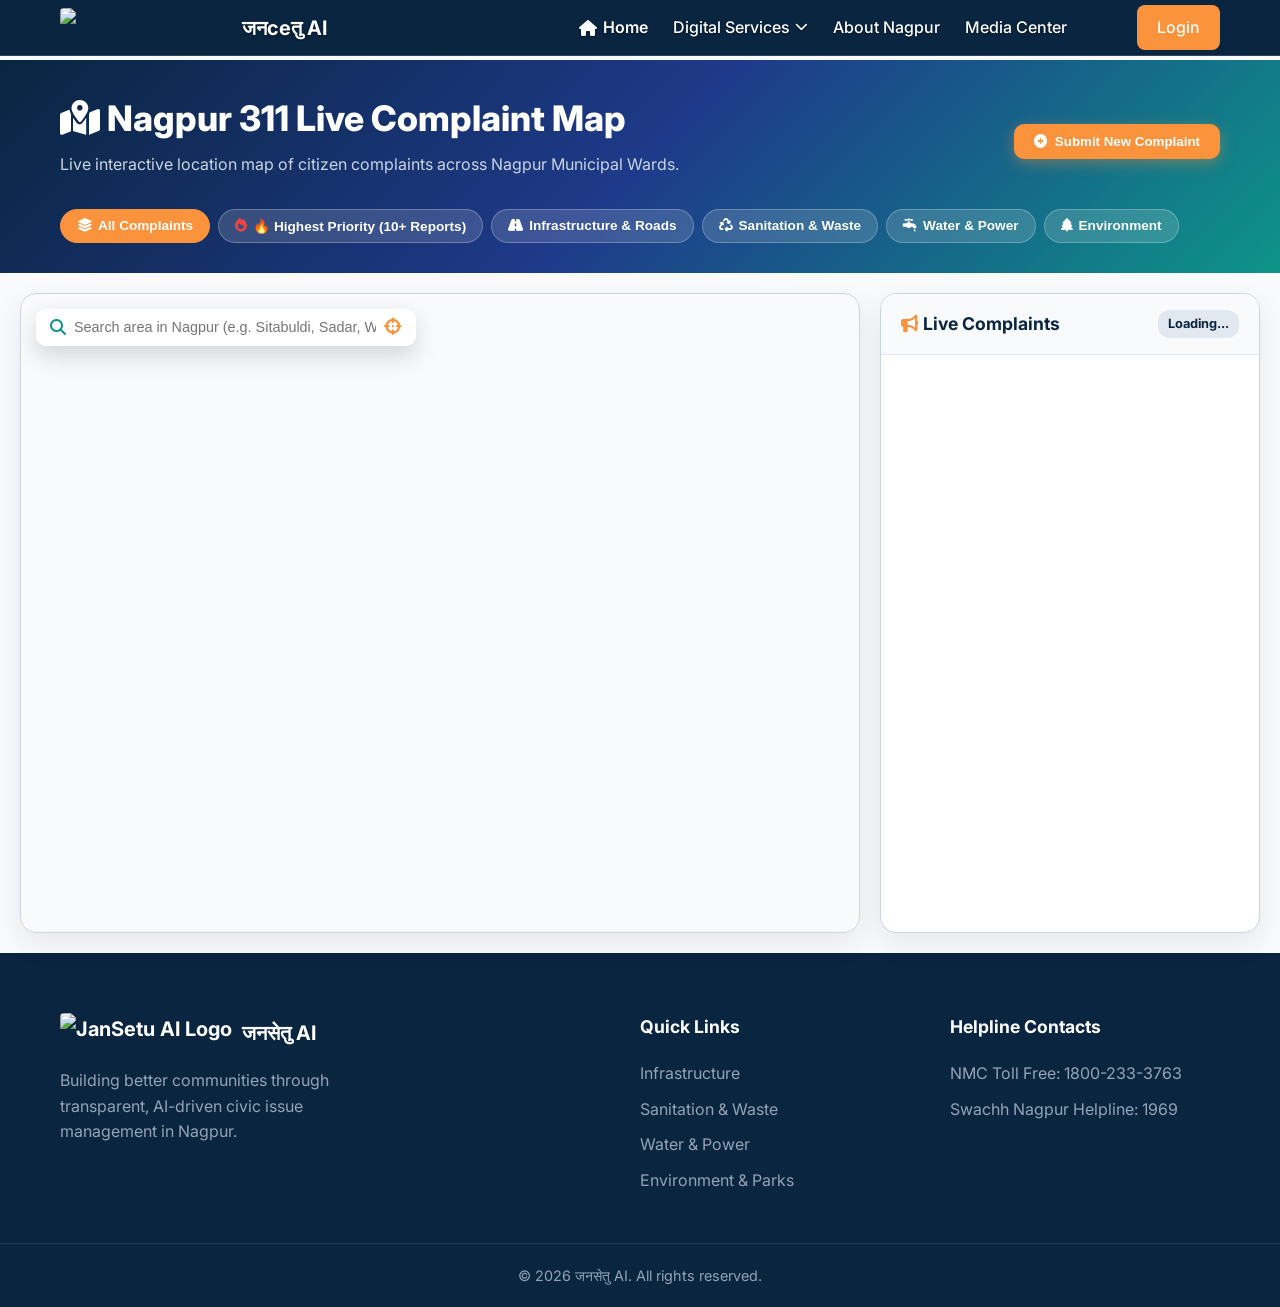
==== explore.html @ 146572d0 "feat: add live simulated SMS and WhatsApp citizen push notification alerts" ====
<!DOCTYPE html>
<html lang="en">
<head>
    <meta charset="UTF-8">
    <meta name="viewport" content="width=device-width, initial-scale=1.0">
    <title>Explore Nagpur Map & 311 Live Complaints - जनसेतु AI</title>
    
    <!-- Modern Fonts -->
    <link rel="preconnect" href="https://fonts.googleapis.com">
    <link rel="preconnect" href="https://fonts.gstatic.com" crossorigin>
    <link href="https://fonts.googleapis.com/css2?family=Inter:wght@300;400;500;600;700;800&display=swap" rel="stylesheet">
    
    <!-- Font Awesome Icons -->
    <link rel="stylesheet" href="https://cdnjs.cloudflare.com/ajax/libs/font-awesome/6.4.0/css/all.min.css">

    <!-- Leaflet Map CSS & JS -->
    <link rel="stylesheet" href="https://unpkg.com/leaflet@1.9.4/dist/leaflet.css" />
    <script src="https://unpkg.com/leaflet@1.9.4/dist/leaflet.js"></script>

    <!-- Favicon -->
    <link rel="icon" type="image/jpeg" href="assets/logohack.jpeg">
    <link rel="shortcut icon" type="image/jpeg" href="assets/logohack.jpeg">

    <!-- Custom CSS -->
    <link rel="stylesheet" href="css/style.css">
    <link rel="stylesheet" href="css/explore.css">

    <!-- Voice AI Speech Engine -->
    <script src="js/voice-ai.js"></script>

    <style>
        /* Toronto 311 Replica Layout Enhancements */
        .explore-hero-bar {
            background: linear-gradient(135deg, #0a2540 0%, #1e3a8a 50%, #0d9488 100%);
            color: white;
            padding: 30px 20px;
            margin-top: 60px;
        }

        .explore-hero-bar h1 {
            font-size: 2.2rem;
            font-weight: 800;
            margin-bottom: 6px;
        }

        .explore-hero-bar p {
            color: #cbd5e1;
            font-size: 1rem;
            margin: 0 0 16px 0;
        }

        .filter-toolbar {
            display: flex;
            align-items: center;
            justify-content: space-between;
            gap: 15px;
            flex-wrap: wrap;
        }

        .filter-pills-group {
            display: flex;
            gap: 8px;
            flex-wrap: wrap;
        }

        .filter-btn-pill {
            background: rgba(255, 255, 255, 0.15);
            backdrop-filter: blur(10px);
            color: white;
            padding: 8px 16px;
            border-radius: 20px;
            border: 1px solid rgba(255, 255, 255, 0.25);
            font-size: 0.85rem;
            font-weight: 600;
            cursor: pointer;
            transition: all 0.2s;
            display: flex;
            align-items: center;
            gap: 6px;
        }

        .filter-btn-pill:hover, .filter-btn-pill.active {
            background: var(--saffron);
            border-color: var(--saffron);
            color: white;
        }

        .btn-new-complaint {
            background: var(--saffron);
            color: white;
            padding: 10px 20px;
            border-radius: 10px;
            font-weight: 700;
            border: none;
            cursor: pointer;
            display: flex;
            align-items: center;
            gap: 8px;
            box-shadow: 0 4px 15px rgba(251, 146, 60, 0.4);
            transition: all 0.2s;
        }

        .btn-new-complaint:hover {
            background: #ea580c;
            transform: translateY(-2px);
        }

        /* 311 Split Screen View */
        .replica-split-container {
            display: grid;
            grid-template-columns: 1fr 380px;
            gap: 20px;
            height: calc(100vh - 220px);
            min-height: 650px;
            padding: 20px;
            max-width: 1600px;
            margin: 0 auto;
        }

        @media (max-width: 992px) {
            .replica-split-container {
                grid-template-columns: 1fr;
                height: auto;
            }
        }

        .map-wrapper-box {
            position: relative;
            border-radius: 16px;
            overflow: hidden;
            border: 1px solid #cbd5e1;
            box-shadow: 0 10px 30px rgba(0,0,0,0.08);
        }

        #map {
            width: 100%;
            height: 100%;
            min-height: 550px;
        }

        .map-search-bar {
            position: absolute;
            top: 15px;
            left: 15px;
            z-index: 1000;
            background: white;
            border-radius: 10px;
            padding: 8px 14px;
            box-shadow: 0 10px 25px rgba(0,0,0,0.15);
            display: flex;
            gap: 8px;
            align-items: center;
            max-width: 380px;
            width: calc(100% - 30px);
        }

        .map-search-bar input {
            border: none;
            outline: none;
            width: 100%;
            font-size: 0.9rem;
        }

        .complaints-sidebar {
            background: white;
            border-radius: 16px;
            border: 1px solid #cbd5e1;
            box-shadow: 0 10px 30px rgba(0,0,0,0.08);
            display: flex;
            flex-direction: column;
            overflow: hidden;
        }

        .sidebar-top {
            padding: 16px 20px;
            background: #f8fafc;
            border-bottom: 1px solid #e2e8f0;
            display: flex;
            justify-content: space-between;
            align-items: center;
        }

        .sidebar-top h3 {
            font-size: 1.1rem;
            color: var(--navy);
            margin: 0;
            font-weight: 700;
        }

        .sidebar-feed-scroll {
            flex: 1;
            overflow-y: auto;
            padding: 15px;
            display: flex;
            flex-direction: column;
            gap: 12px;
        }

        .sidebar-card {
            background: white;
            border: 1px solid #e2e8f0;
            border-radius: 12px;
            padding: 14px;
            cursor: pointer;
            transition: all 0.2s;
        }

        .sidebar-card:hover, .sidebar-card.active {
            border-color: var(--teal);
            box-shadow: 0 6px 20px rgba(13, 148, 136, 0.12);
            background: #f0fdfa;
        }

        .sidebar-card-urgent {
            border: 2px solid #ef4444 !important;
            background: #fff5f5 !important;
        }

        /* Marker Pin Animations */
        .custom-marker {
            display: flex;
            justify-content: center;
            align-items: center;
        }

        .marker-pin {
            width: 32px;
            height: 32px;
            border-radius: 50% 50% 50% 0;
            background: #2563eb;
            position: absolute;
            transform: rotate(-45deg);
            left: 50%;
            top: 50%;
            margin: -16px 0 0 -16px;
            display: flex;
            align-items: center;
            justify-content: center;
            box-shadow: 0 4px 10px rgba(0,0,0,0.3);
        }

        .marker-pin::after {
            content: '';
            width: 14px;
            height: 14px;
            margin: 9px 0 0 9px;
            background: #fff;
            position: absolute;
            border-radius: 50%;
        }

        .marker-high { background: #ef4444; animation: markerPulse 1.5s infinite; }
        .marker-medium { background: #f97316; }
        .marker-low { background: #10b981; }

        @keyframes markerPulse {
            0% { transform: rotate(-45deg) scale(1); }
            50% { transform: rotate(-45deg) scale(1.15); }
            100% { transform: rotate(-45deg) scale(1); }
        }

        /* Leaflet Popup Styling */
        .leaflet-popup-content-wrapper {
            border-radius: 14px;
            padding: 12px;
            box-shadow: 0 15px 35px rgba(0,0,0,0.2);
        }

        .leaflet-popup-content {
            margin: 0;
            font-family: 'Inter', sans-serif;
        }

        .popup-card-header {
            font-size: 1rem;
            font-weight: 700;
            color: var(--navy);
            margin-bottom: 4px;
        }

        .popup-location-tag {
            color: var(--teal);
            font-size: 0.85rem;
            font-weight: 600;
            margin-bottom: 8px;
        }
    </style>
</head>
<body class="portal-layout" style="background: #f8fafc;">

    <!-- Navbar -->
    <nav class="navbar portal-nav" style="background: var(--navy);">
        <div class="container nav-container">
            <a href="index.html" class="logo">
                <img src="assets/logohack.jpeg" alt="JanSetu AI Logo" class="logo-img">
                <span class="logo-text" style="color: white;">जनсеतु AI</span>
            </a>
            <div class="nav-links">
                <a href="index.html" style="color: white; font-weight: 600; display: inline-flex; align-items: center; gap: 6px;"><i class="fas fa-home"></i> Home</a>
                <div class="nav-dropdown">
                    <a href="services.html" class="dropdown-toggle" style="color: white;">Digital Services <i class="fas fa-chevron-down" style="font-size: 0.8em; margin-left: 5px;"></i></a>
                    <div class="dropdown-menu">
                        <a href="services.html#infrastructure">Infrastructure & Roads</a>
                        <a href="services.html#sanitation">Sanitation & Waste</a>
                        <a href="services.html#water">Water & Electricity</a>
                        <a href="services.html#environment">Environment & Parks</a>
                    </div>
                </div>
                <a href="about.html" style="color: white;">About Nagpur</a>
                <a href="index.html#media-center" style="color: white;">Media Center</a>
                <div id="google_translate_element" style="margin: 0 10px;"></div>
                <a href="login.html" class="btn btn-primary">Login</a>
            </div>
            <button class="mobile-menu-btn"><i class="fas fa-bars"></i></button>
        </div>
    </nav>

    <!-- Toronto 311 Hero Bar -->
    <div class="explore-hero-bar">
        <div class="container">
            <div class="filter-toolbar">
                <div>
                    <h1><i class="fas fa-map-location-dot"></i> Nagpur 311 Live Complaint Map</h1>
                    <p>Live interactive location map of citizen complaints across Nagpur Municipal Wards.</p>
                </div>
                <button class="btn-new-complaint" onclick="openNewComplaintModal()">
                    <i class="fas fa-plus-circle"></i> Submit New Complaint
                </button>
            </div>

            <div class="filter-pills-group" style="margin-top: 15px;">
                <button class="filter-btn-pill active" onclick="filterMapCategory('all', this)"><i class="fas fa-layer-group"></i> All Complaints</button>
                <button class="filter-btn-pill" onclick="filterMapCategory('urgent', this)"><i class="fas fa-fire" style="color: #ef4444;"></i> 🔥 Highest Priority (10+ Reports)</button>
                <button class="filter-btn-pill" onclick="filterMapCategory('Infrastructure', this)"><i class="fas fa-road"></i> Infrastructure & Roads</button>
                <button class="filter-btn-pill" onclick="filterMapCategory('Sanitation', this)"><i class="fas fa-recycle"></i> Sanitation & Waste</button>
                <button class="filter-btn-pill" onclick="filterMapCategory('Water', this)"><i class="fas fa-faucet-drip"></i> Water & Power</button>
                <button class="filter-btn-pill" onclick="filterMapCategory('Environment', this)"><i class="fas fa-tree"></i> Environment</button>
            </div>
        </div>
    </div>

    <!-- Toronto 311 Replica Split View Container -->
    <div class="replica-split-container">
        
        <!-- Left: Interactive Nagpur Map -->
        <div class="map-wrapper-box">
            <div class="map-search-bar">
                <i class="fas fa-search" style="color: var(--teal);"></i>
                <input type="text" id="map-search-input" placeholder="Search area in Nagpur (e.g. Sitabuldi, Sadar, Ward 12)..." oninput="handleMapSearch(this.value)">
                <button type="button" id="btn-geolocation" title="Use Live Location" style="border: none; background: none; color: var(--saffron); cursor: pointer; font-size: 1.1rem;">
                    <i class="fas fa-crosshairs"></i>
                </button>
            </div>

            <div id="map"></div>
        </div>

        <!-- Right: Live Community Feed Sidebar -->
        <div class="complaints-sidebar">
            <div class="sidebar-top">
                <h3><i class="fas fa-bullhorn" style="color: var(--saffron);"></i> Live Complaints</h3>
                <span id="request-count" style="font-size: 0.8rem; background: #e2e8f0; padding: 4px 10px; border-radius: 12px; font-weight: 700; color: var(--navy);">Loading...</span>
            </div>

            <div id="request-list" class="sidebar-feed-scroll">
                <!-- Live cards dynamically rendered via js/map.js -->
            </div>
        </div>

    </div>

    <!-- Hidden elements for wizard compatibility in js/map.js -->
    <div style="display: none;">
        <input type="text" id="address-input">
        <button id="btn-find"></button>
        <input type="text" id="category-search">
        <textarea id="issue-description"></textarea>
        <input type="text" id="custom-address">
        <button id="btn-confirm-location"></button>
        <button id="btn-submit-report"></button>
        <button id="btn-step3-next"></button>
        <button id="btn-skip-photo"></button>
        <input type="file" id="photo-input">
    </div>


    <!-- Complaint Submission Modal (Click anywhere on map or button) -->
    <div id="explore-modal" class="service-modal" style="display: none;">
        <div class="service-modal-content">
            <button class="modal-close-btn" onclick="closeExploreModal()"><i class="fas fa-times"></i></button>
            
            <h3 style="color: var(--navy); font-size: 1.4rem; margin-bottom: 6px;">Report Civic Issue at Selected Location</h3>
            <p style="color: var(--text-muted); font-size: 0.9rem; margin-bottom: 20px;">Nagpur Municipal Corporation Interactive 311 Portal</p>

            <form id="explore-complaint-form">
                <div style="margin-bottom: 16px;">
                    <label style="display: block; font-weight: 600; font-size: 0.9rem; color: var(--navy); margin-bottom: 6px;">Selected Area / Location *</label>
                    <input type="text" id="exp-address" placeholder="Location in Nagpur" required style="width: 100%; padding: 12px; border: 1px solid #cbd5e1; border-radius: 8px; font-size: 0.95rem;">
                </div>

                <div style="margin-bottom: 16px;">
                    <label style="display: block; font-weight: 600; font-size: 0.9rem; color: var(--navy); margin-bottom: 6px;">Category / Issue Type *</label>
                    <select id="exp-category" required style="width: 100%; padding: 12px; border: 1px solid #cbd5e1; border-radius: 8px; font-size: 0.95rem; background: white;">
                        <option value="Infrastructure & Roads">Infrastructure & Roads (Pothole, Broken Tiles)</option>
                        <option value="Sanitation & Waste">Sanitation & Waste (Garbage Dump, Drain Overflow)</option>
                        <option value="Water & Electricity">Water & Electricity (Pipeline Leak, Dark Streetlight)</option>
                        <option value="Environment & Parks">Environment & Parks (Tree Trimming, AQI Concern)</option>
                    </select>
                </div>

                <div style="margin-bottom: 16px; position: relative;">
                    <div style="display: flex; justify-content: space-between; align-items: center; margin-bottom: 6px;">
                        <label style="margin: 0; font-weight: 600; font-size: 0.9rem; color: var(--navy);">Problem Situation / Details *</label>
                        <button type="button" id="btn-exp-voice-mic" style="background: #2563eb; color: white; border: none; padding: 5px 12px; border-radius: 18px; font-size: 0.8rem; font-weight: 700; cursor: pointer; display: inline-flex; align-items: center; gap: 6px; box-shadow: 0 2px 6px rgba(37,99,235,0.2);">
                            <i class="fas fa-microphone"></i> <span>Speak (Marathi/Hindi/English)</span>
                        </button>
                    </div>
                    <textarea id="exp-details" rows="3" placeholder="Describe the problem or speak in Marathi, Hindi, or English..." required style="width: 100%; padding: 12px; border: 1px solid #cbd5e1; border-radius: 8px; font-size: 0.95rem; font-family: inherit;"></textarea>

                    <div id="exp-voice-ai-badge" style="display: none; margin-top: 8px; padding: 8px 12px; background: #eff6ff; border: 1px solid #bfdbfe; border-radius: 8px; font-size: 0.82rem; color: #1e40af;">
                        <p style="margin: 0; font-weight: 600;"><i class="fas fa-robot" style="color: #2563eb;"></i> JanSetu Voice AI translated to English:</p>
                        <p id="exp-voice-ai-translation" style="margin: 2px 0 0 0; font-style: italic; color: #1e3a8a;"></p>
                    </div>
                </div>

                <div style="margin-bottom: 20px;">
                    <label style="display: block; font-weight: 600; font-size: 0.9rem; color: var(--navy); margin-bottom: 6px;">Upload Photo Evidence</label>
                    <div class="photo-upload-wrapper">
                        <div class="upload-mobile-group">
                            <label class="btn-upload-choice btn-upload-camera">
                                <i class="fas fa-camera"></i> Take Photo (Camera)
                                <input type="file" accept="image/*" capture="environment" style="display: none;">
                            </label>
                            <label class="btn-upload-choice btn-upload-gallery">
                                <i class="fas fa-images"></i> Choose from Gallery
                                <input type="file" accept="image/*" style="display: none;">
                            </label>
                        </div>
                        <div class="upload-desktop-group">
                            <label class="desktop-upload-dropzone">
                                <i class="fas fa-cloud-upload-alt"></i>
                                <p>Click to upload photo file from computer</p>
                                <input type="file" accept="image/*" style="display: none;">
                            </label>
                        </div>
                    </div>
                </div>

                <button type="submit" class="btn btn-primary btn-block" style="padding: 14px; font-size: 1rem; font-weight: 700;">
                    Submit Complaint & Place Pin on Map
                </button>
            </form>
        </div>
    </div>


    <!-- Footer -->
    <footer class="footer">
        <div class="container footer-content">
            <div class="footer-brand">
                <div class="logo">
                    <img src="assets/logohack.jpeg" alt="JanSetu AI Logo" class="logo-img">
                    <span style="color: white;">जनसेतु AI</span>
                </div>
                <p>Building better communities through transparent, AI-driven civic issue management in Nagpur.</p>
            </div>
            <div class="footer-links">
                <h4>Quick Links</h4>
                <a href="services.html#infrastructure">Infrastructure</a>
                <a href="services.html#sanitation">Sanitation & Waste</a>
                <a href="services.html#water">Water & Power</a>
                <a href="services.html#environment">Environment & Parks</a>
            </div>
            <div class="footer-links">
                <h4>Helpline Contacts</h4>
                <a href="#">NMC Toll Free: 1800-233-3763</a>
                <a href="#">Swachh Nagpur Helpline: 1969</a>
            </div>
        </div>
        <div class="footer-bottom">
            <p>&copy; 2026 जनसेतु AI. All rights reserved.</p>
        </div>
    </footer>

    <!-- Custom Map JS -->
    <script src="js/notification-simulator.js"></script>
    <script src="js/script.js"></script>
    <script src="js/map.js"></script>
    <script>
        document.addEventListener('DOMContentLoaded', () => {
            if (window.JanSetuVoiceAI) {
                window.JanSetuVoiceAI.init('btn-exp-voice-mic', 'exp-details', 'exp-voice-ai-badge', 'exp-voice-ai-translation');
            }
        });

        function openNewComplaintModal() {
            document.getElementById('exp-address').value = 'Nagpur City Area';
            document.getElementById('explore-modal').style.display = 'flex';
        }

        function closeExploreModal() {
            document.getElementById('explore-modal').style.display = 'none';
        }

        document.getElementById('explore-complaint-form').addEventListener('submit', async function(e) {
            e.preventDefault();
            const address = document.getElementById('exp-address').value;
            const category = document.getElementById('exp-category').value;
            const details = document.getElementById('exp-details').value;

            const newReport = {
                id: 'NMC-' + Math.floor(100000 + Math.random() * 900000),
                address: address + ' (' + category + ')',
                description: details,
                photo: 'assets/nagpur.jpeg',
                phone: localStorage.getItem('userPhone') || '9876543210',
                timestamp: new Date().toISOString()
            };

            let isDup = false;
            let serverMsg = "";

            try {
                const res = await fetch('/api/reports', {
                    method: 'POST',
                    headers: { 'Content-Type': 'application/json' },
                    body: JSON.stringify(newReport)
                });
                if (res.ok) {
                    const data = await res.json();
                    isDup = data.isDuplicate;
                    serverMsg = data.message;
                }
            } catch (err) {
                console.warn("Backend API offline", err);
            }

            if (isDup) {
                alert('⚠️ ' + (serverMsg || 'Already uploaded! Added your support to existing complaint.'));
            } else {
                alert('✅ Complaint submitted successfully!\nPin placed on Nagpur Map.');
                if (window.JanSetuSMS && window.JanSetuSMS.triggerNewComplaint) {
                    window.JanSetuSMS.triggerNewComplaint(newReport.phone, newReport.id, category);
                }
            }

            closeExploreModal();
            document.getElementById('explore-complaint-form').reset();
            if (window.refreshNagpurMap) {
                window.refreshNagpurMap();
            }
        });
    </script>
</body>
</html>
---- css/style.css ----
:root {
    /* Brand Colors */
    --navy: #0a2540;
    --saffron: #fb923c; /* Mid-range pleasing orange */
    --teal: #0d9488;
    --white: #ffffff;

    /* Functional Mapping */
    --primary: var(--saffron);
    --primary-hover: #f97316;
    --secondary: var(--navy);
    --bg-color: var(--white);
    --card-bg: rgba(255, 255, 255, 0.9);
    --text-main: var(--navy);
    --text-muted: #475569;
    --border-color: #e2e8f0;
    
    --success: var(--teal);
    --warning: var(--saffron);
    --danger: #ef4444;
    --info: #3b82f6;
    
    --font-family: 'Inter', sans-serif;
}

* {
    margin: 0;
    padding: 0;
    box-sizing: border-box;
}

body {
    font-family: var(--font-family);
    background-color: var(--bg-color);
    color: var(--text-main);
    line-height: 1.6;
    overflow-x: hidden;
}

a {
    text-decoration: none;
    color: inherit;
}

.container {
    width: 100%;
    max-width: 1200px;
    margin: 0 auto;
    padding: 0 20px;
}

/* Navbar */
.navbar {
    position: fixed;
    top: 0;
    width: 100%;
    background: rgba(255, 255, 255, 0.85);
    backdrop-filter: blur(10px);
    z-index: 1000;
    border-bottom: 1px solid var(--border-color);
}

.nav-container {
    display: flex;
    justify-content: space-between;
    align-items: center;
    height: 55px;
}

.logo {
    display: flex;
    align-items: center;
    gap: 10px;
    font-weight: 700;
    font-size: 1.25rem;
}

.logo-img {
    height: 40px;
    width: auto;
    object-fit: contain;
    border-radius: 4px;
}

.nav-links {
    display: flex;
    align-items: center;
    gap: 25px;
    font-weight: 500;
}

.nav-links a:not(.btn) {
    color: var(--text-muted);
    transition: color 0.2s;
}

.nav-links a:not(.btn):hover {
    color: var(--primary);
}

/* Nav Dropdown */
.nav-dropdown {
    position: relative;
    display: inline-block;
    padding-bottom: 20px;
    margin-bottom: -20px;
}

.nav-dropdown > a {
    display: flex;
    align-items: center;
}

.dropdown-menu {
    display: none;
    position: absolute;
    background-color: white;
    min-width: 240px;
    box-shadow: 0px 10px 25px rgba(0,0,0,0.15);
    z-index: 101;
    border-radius: 8px;
    top: 100%;
    left: 0;
    overflow: hidden;
    margin-top: 15px;
    padding: 10px 0;
}

.dropdown-menu a {
    color: var(--text-main) !important;
    padding: 12px 20px;
    text-decoration: none;
    display: block;
    text-shadow: none !important;
    transition: background 0.2s, color 0.2s;
    font-size: 0.95rem;
}

.dropdown-menu a:hover {
    background-color: #f8fafc;
    color: var(--primary) !important;
}

.dropdown-menu.show {
    display: block;
}

.mobile-menu-btn {
    display: none;
    background: none;
    border: none;
    font-size: 1.5rem;
    color: var(--text-main);
    cursor: pointer;
}

/* Moto Marquee */
.motto-marquee {
    position: absolute;
    top: 70px; /* Below navbar */
    left: 0;
    width: 100%;
    background-color: var(--primary);
    color: white;
    padding: 8px 0;
    font-weight: 500;
    font-size: 1rem;
    z-index: 999;
    overflow: hidden;
    white-space: nowrap;
}

.marquee-content {
    display: inline-block;
    padding-left: 100%;
    animation: marquee 15s linear infinite;
}

.marquee-content span {
    margin-right: 2rem;
}

@keyframes marquee {
    0% { transform: translate(0, 0); }
    100% { transform: translate(-100%, 0); }
}

/* Buttons */
.btn {
    display: inline-flex;
    align-items: center;
    justify-content: center;
    gap: 8px;
    padding: 10px 20px;
    border-radius: 8px;
    font-weight: 500;
    transition: all 0.2s;
    cursor: pointer;
    border: none;
}

.btn-lg {
    padding: 14px 28px;
    font-size: 1.1rem;
}

.btn-primary {
    background: var(--primary);
    color: white;
}

.btn-primary:hover {
    background: var(--primary-hover);
    transform: translateY(-2px);
}

.btn-secondary {
    background: white;
    color: var(--text-main);
    border: 1px solid var(--border-color);
}

.btn-secondary:hover {
    background: var(--bg-color);
}

.btn-outline {
    background: transparent;
    color: var(--text-main);
    border: 1px solid var(--border-color);
}

/* =========================================
   Dubai Portal UI Styles
   ========================================= */

/* Transparent Navbar */
.portal-nav {
    position: fixed;
    top: 0; /* Flush with top */
    width: 100%;
    z-index: 1000;
    background: transparent;
    border-bottom: 1px solid rgba(255, 255, 255, 0.15);
    transition: background 0.3s, backdrop-filter 0.3s, box-shadow 0.3s;
}

.portal-nav.nav-scrolled {
    background: rgba(10, 37, 64, 0.9);
    backdrop-filter: blur(12px);
    border-bottom: none;
    box-shadow: 0 4px 10px rgba(0,0,0,0.15);
}

.portal-nav .nav-links a:not(.btn) {
    color: white;
    text-shadow: 0 1px 2px rgba(0,0,0,0.5);
}

.portal-nav .logo-text {
    color: white;
    text-shadow: 0 1px 2px rgba(0,0,0,0.5);
}

/* Portal Hero */
.portal-hero {
    position: relative;
    height: 90vh; /* Full screen height */
    min-height: 700px;
    background-image: url('../assets/nag2.jpeg');
    background-size: cover;
    background-position: center 30%; /* Normal position */
    display: flex;
    flex-direction: column;
    justify-content: flex-end; /* Push to bottom */
    padding-bottom: 50px;
}

.hero-overlay {
    position: absolute;
    top: 0; left: 0; right: 0; bottom: 0;
    background: linear-gradient(to bottom, rgba(10, 37, 64, 0.4) 0%, rgba(10, 37, 64, 0.2) 50%, rgba(10, 37, 64, 0.8) 100%);
    z-index: 1;
}

.hero-content-wrapper {
    position: relative;
    z-index: 2;
    text-align: center;
}

/* Hero Text */
.portal-hero-text h1 {
    font-size: 4rem;
    font-weight: 800;
    color: white;
    margin-bottom: 15px;
    text-shadow: 0 2px 10px rgba(0,0,0,0.3);
}

.portal-hero-text p {
    font-size: 1.3rem;
    color: rgba(255, 255, 255, 0.9);
    margin-bottom: 40px;
    text-shadow: 0 1px 5px rgba(0,0,0,0.3);
}

/* Search Box (Glassmorphism) */
.portal-search-box {
    background: rgba(255, 255, 255, 0.15);
    backdrop-filter: blur(10px);
    border: 1px solid rgba(255, 255, 255, 0.3);
    border-radius: 50px;
    padding: 10px;
    display: flex;
    align-items: center;
    max-width: 700px;
    margin: 0 auto;
    box-shadow: 0 10px 30px rgba(0,0,0,0.2);
}

.search-icon {
    color: var(--saffron);
    font-size: 1.2rem;
    margin: 0 20px;
}

.portal-search-box input {
    flex: 1;
    background: transparent;
    border: none;
    color: white;
    font-size: 1.1rem;
    font-family: var(--font-family);
    outline: none;
}

.portal-search-box input::placeholder {
    color: rgba(255, 255, 255, 0.8);
}

.mic-btn {
    background: transparent;
    border: none;
    color: white;
    font-size: 1.3rem;
    cursor: pointer;
    margin-right: 15px;
    transition: color 0.2s, transform 0.2s;
    outline: none;
}

.mic-btn:hover {
    color: var(--saffron);
    transform: scale(1.1);
}

.mic-btn.recording {
    color: #ef4444; /* red for recording */
    animation: pulse 1.5s infinite;
}

@keyframes pulse {
    0% { transform: scale(1); }
    50% { transform: scale(1.2); }
    100% { transform: scale(1); }
}

.btn-search {
    background: var(--saffron);
    color: white;
    border: none;
    border-radius: 40px;
    padding: 15px 40px;
    font-size: 1.1rem;
    font-weight: 600;
    cursor: pointer;
    transition: background 0.2s;
}

.btn-search:hover {
    background: #ea580c;
}

/* Quick Services Overlapping Cards */
.quick-services-container {
    position: relative;
    z-index: 10;
    display: grid;
    grid-template-columns: repeat(4, 1fr);
    gap: 20px;
    width: 100%;
    margin: 40px auto;
}

.quick-service-card {
    background: white;
    border-radius: 12px;
    padding: 30px 20px;
    text-align: center;
    box-shadow: 0 10px 25px rgba(0,0,0,0.08);
    transition: transform 0.3s, box-shadow 0.3s;
    text-decoration: none;
    color: var(--text-main);
    display: flex;
    flex-direction: column;
    align-items: center;
    border-bottom: 4px solid transparent;
}

.quick-service-card:hover {
    transform: translateY(-10px);
    box-shadow: 0 15px 35px rgba(0,0,0,0.1);
    border-bottom-color: var(--saffron);
}

.qs-icon {
    font-size: 2.5rem;
    color: #6b7280;
    margin-bottom: 15px;
}

.quick-service-card h3 {
    font-size: 1.2rem;
    margin-bottom: 10px;
    color: var(--navy);
}

.quick-service-card p {
    font-size: 0.9rem;
    color: var(--text-muted);
    margin-bottom: 15px;
    flex: 1;
}

.qs-arrow {
    color: var(--saffron);
    opacity: 0;
    transform: translateX(-10px);
    transition: all 0.3s;
}

.quick-service-card:hover .qs-arrow {
    opacity: 1;
    transform: translateX(0);
}

/* Essential Services */
.portal-services {
    padding: 60px 0 80px; /* Removed extra top padding */
    background: #f8fafc;
}

.services-grid {
    display: grid;
    grid-template-columns: repeat(auto-fit, minmax(250px, 1fr));
    gap: 30px;
}

.service-category {
    background: white;
    padding: 30px;
    border-radius: 12px;
    border: 1px solid var(--border-color);
}

.category-icon {
    font-size: 2rem;
    color: var(--navy);
    margin-bottom: 20px;
}

.service-category h4 {
    font-size: 1.25rem;
    margin-bottom: 15px;
    color: var(--navy);
    border-bottom: 1px solid var(--border-color);
    padding-bottom: 10px;
}

.service-category ul {
    list-style: none;
}

.service-category ul li {
    margin-bottom: 10px;
}

.service-category ul li a {
    color: var(--text-muted);
    text-decoration: none;
    transition: color 0.2s;
    display: flex;
    align-items: center;
}

.service-category ul li a::before {
    content: "›";
    margin-right: 10px;
    color: var(--saffron);
    font-weight: bold;
}

.service-category ul li a:hover {
    color: var(--saffron);
}

/* Adjusted Moto Marquee for Portal */
.motto-marquee-portal {
    background: transparent;
    color: white;
    padding: 10px 0;
    font-weight: 700;
    font-size: 1.25rem;
    overflow: hidden;
    white-space: nowrap;
    max-width: 600px;
    margin: 0 auto 30px;
    text-shadow: 0 2px 4px rgba(0,0,0,0.5);
}

/* Footer */
footer {
    background: var(--secondary);
    color: white;
    padding: 60px 0 20px;
}

.footer-content {
    display: grid;
    grid-template-columns: 2fr 1fr 1fr;
    gap: 40px;
    margin-bottom: 40px;
}

.footer-brand p {
    margin-top: 15px;
    color: #94a3b8;
    max-width: 300px;
}

.footer-links h4 {
    margin-bottom: 20px;
    font-size: 1.1rem;
}

.footer-links a {
    display: block;
    color: #94a3b8;
    margin-bottom: 10px;
    transition: color 0.2s;
}

.footer-links a:hover {
    color: white;
}

.footer-bottom {
    text-align: center;
    padding-top: 20px;
    border-top: 1px solid rgba(255, 255, 255, 0.1);
    color: #94a3b8;
    font-size: 0.9rem;
}

/* Responsive */
@media (max-width: 992px) {
    .hero-content {
        grid-template-columns: 1fr;
        text-align: center;
    }
    
    .hero-text h1 {
        font-size: 2.75rem;
    }
    
    .hero-actions {
        justify-content: center;
    }
    
    .stats {
        justify-content: center;
    }
}

@media (max-width: 768px) {
    .nav-links {
        display: none;
    }
    
    .mobile-menu-btn {
        display: block;
    }
    
    .footer-content {
        grid-template-columns: 1fr;
    }
}

/* =========================================
   Authentication UI (Login/OTP)
   ========================================= */

.auth-page {
    display: flex;
    align-items: center;
    justify-content: center;
    min-height: 100vh;
    padding: 20px;
    background: var(--bg-color);
}

.auth-bg {
    position: fixed;
    top: 0; left: 0; width: 100%; height: 100%;
    background-image: url('../assets/nagpur.jpeg');
    background-size: cover;
    background-position: center;
    filter: brightness(0.4);
    z-index: -1;
}

.auth-container {
    position: relative;
    width: 100%;
    max-width: 450px;
    background: rgba(255, 255, 255, 0.95);
    backdrop-filter: blur(20px);
    border-radius: 20px;
    box-shadow: 0 25px 50px rgba(0,0,0,0.2);
    padding: 40px;
    text-align: center;
}

.auth-close {
    position: absolute;
    top: 20px;
    right: 20px;
    font-size: 1.5rem;
    color: var(--text-muted);
    text-decoration: none;
    transition: color 0.2s;
    line-height: 1;
}

.auth-close:hover {
    color: var(--saffron);
}

.auth-header {
    margin-bottom: 30px;
}

.auth-header .logo {
    justify-content: center;
    font-size: 1.8rem;
    margin-bottom: 10px;
}

.auth-subtitle {
    color: var(--text-muted);
    font-size: 0.95rem;
}

.auth-box {
    animation: fadeIn 0.4s ease-out;
}

.input-group {
    text-align: left;
    margin-bottom: 20px;
}

.input-group label {
    display: block;
    font-size: 0.9rem;
    font-weight: 600;
    color: var(--navy);
    margin-bottom: 8px;
}

.phone-input-wrapper {
    display: flex;
    align-items: center;
    border: 1px solid var(--border-color);
    border-radius: 8px;
    overflow: hidden;
    background: white;
}

.country-code {
    padding: 12px 15px;
    background: #f1f5f9;
    border-right: 1px solid var(--border-color);
    color: var(--text-main);
    font-weight: 600;
}

.phone-input-wrapper input {
    flex: 1;
    padding: 12px 15px;
    border: none;
    font-size: 1rem;
    outline: none;
}

.otp-input {
    width: 100%;
    padding: 12px 15px;
    border: 1px solid var(--border-color);
    border-radius: 8px;
    font-size: 1.2rem;
    text-align: center;
    letter-spacing: 5px;
    font-weight: 600;
    outline: none;
}

.otp-input:focus, .phone-input-wrapper:focus-within {
    border-color: var(--saffron);
    box-shadow: 0 0 0 3px rgba(251, 146, 60, 0.2);
}

.btn-block {
    width: 100%;
    padding: 14px;
    font-size: 1rem;
    border-radius: 8px;
}

.auth-divider {
    display: flex;
    align-items: center;
    text-align: center;
    margin: 25px 0;
    color: var(--text-muted);
    font-size: 0.85rem;
}

.auth-divider::before, .auth-divider::after {
    content: '';
    flex: 1;
    border-bottom: 1px solid var(--border-color);
}

.auth-divider span {
    padding: 0 15px;
}

.guest-btn {
    border: 1px solid var(--border-color);
    color: var(--text-muted);
}

.guest-btn:hover {
    background: #f8fafc;
    color: var(--navy);
}

.otp-instruction {
    font-size: 0.95rem;
    color: var(--text-muted);
    margin-bottom: 25px;
    line-height: 1.5;
}

.resend-wrapper {
    margin-top: 20px;
    font-size: 0.9rem;
    color: var(--text-muted);
}

.link-btn {
    background: none;
    border: none;
    color: var(--saffron);
    font-weight: 600;
    cursor: pointer;
    font-size: 0.9rem;
    padding: 0;
}

.link-btn:hover {
    text-decoration: underline;
}

.mt-3 {
    margin-top: 15px;
    display: inline-block;
}

@keyframes fadeIn {
    from { opacity: 0; transform: translateY(10px); }
    to { opacity: 1; transform: translateY(0); }
}

/* =========================================
   Profile & Tracking Dashboard UI
   ========================================= */

.profile-header-container {
    background: linear-gradient(to right, var(--navy), #1e40af);
    padding: 60px 0 80px;
    color: white;
}

.profile-header {
    display: flex;
    justify-content: space-between;
    align-items: center;
    flex-wrap: wrap;
    gap: 30px;
}

.profile-info {
    display: flex;
    align-items: center;
    gap: 25px;
}

.profile-info .avatar {
    width: 80px;
    height: 80px;
    background: rgba(255, 255, 255, 0.2);
    border-radius: 50%;
    display: flex;
    align-items: center;
    justify-content: center;
    font-size: 2.5rem;
    color: white;
    box-shadow: 0 5px 15px rgba(0,0,0,0.1);
}

.profile-info h2 {
    font-size: 2rem;
    margin-bottom: 5px;
    font-weight: 700;
}

.phone-display {
    color: var(--saffron);
    font-weight: 600;
    font-size: 1.1rem;
    display: flex;
    align-items: center;
    gap: 8px;
}

.profile-stats {
    display: flex;
    gap: 20px;
}

.stat-box {
    background: rgba(255, 255, 255, 0.1);
    backdrop-filter: blur(10px);
    border: 1px solid rgba(255, 255, 255, 0.2);
    padding: 20px 25px;
    border-radius: 12px;
    text-align: center;
    min-width: 120px;
}

.stat-box h3 {
    font-size: 2rem;
    margin-bottom: 5px;
}

.stat-box.active-stat h3 { color: var(--saffron); }
.stat-box.resolved-stat h3 { color: #10b981; }

.stat-box p {
    font-size: 0.85rem;
    text-transform: uppercase;
    letter-spacing: 1px;
    opacity: 0.9;
}

.tracking-toolbar {
    display: flex;
    justify-content: space-between;
    align-items: center;
    margin-bottom: 30px;
    background: white;
    padding: 20px 30px;
    border-radius: 12px;
    box-shadow: 0 10px 25px rgba(0,0,0,0.05);
}

.tracking-toolbar h2 {
    color: var(--navy);
    display: flex;
    align-items: center;
    gap: 10px;
}

.text-primary { color: var(--saffron); }

.complaints-grid {
    display: flex;
    flex-direction: column;
    gap: 25px;
}

.complaint-card {
    background: white;
    border-radius: 12px;
    box-shadow: 0 10px 25px rgba(0,0,0,0.05);
    overflow: hidden;
    border-left: 5px solid var(--border-color);
}

.complaint-card:not(.resolved-card) {
    border-left-color: var(--saffron);
}

.resolved-card {
    border-left-color: #10b981;
}

.card-header {
    background: #f8fafc;
    padding: 15px 25px;
    display: flex;
    justify-content: space-between;
    align-items: center;
    border-bottom: 1px solid var(--border-color);
}

.status-badge {
    padding: 6px 12px;
    border-radius: 50px;
    font-size: 0.85rem;
    font-weight: 600;
    display: flex;
    align-items: center;
    gap: 6px;
}

.status-progress { background: #fff7ed; color: #ea580c; }
.status-resolved { background: #ecfdf5; color: #059669; }

.report-id {
    color: var(--text-muted);
    font-size: 0.9rem;
    font-weight: 600;
}

.card-body {
    padding: 25px;
}

.issue-title {
    color: var(--navy);
    font-size: 1.3rem;
    margin-bottom: 10px;
}

.issue-desc {
    color: var(--text-main);
    margin-bottom: 20px;
    line-height: 1.6;
}

.issue-meta {
    display: flex;
    gap: 20px;
    color: var(--text-muted);
    font-size: 0.9rem;
}

.issue-meta span {
    display: flex;
    align-items: center;
    gap: 8px;
}

.tracking-timeline {
    display: flex;
    justify-content: space-between;
    padding: 25px;
    background: #f8fafc;
    border-top: 1px solid var(--border-color);
}

.timeline-step {
    text-align: center;
    position: relative;
    flex: 1;
}

.timeline-step::after {
    content: '';
    position: absolute;
    top: 20px;
    right: -50%;
    width: 100%;
    height: 3px;
    background: var(--border-color);
    z-index: 1;
}

.timeline-step:last-child::after {
    display: none;
}

.step-icon {
    width: 40px;
    height: 40px;
    background: white;
    border: 2px solid var(--border-color);
    border-radius: 50%;
    display: flex;
    align-items: center;
    justify-content: center;
    margin: 0 auto 10px;
    color: var(--text-muted);
    position: relative;
    z-index: 2;
    transition: all 0.3s;
}

.timeline-step.completed .step-icon {
    background: #10b981;
    border-color: #10b981;
    color: white;
}

.timeline-step.completed::after {
    background: #10b981;
}

.timeline-step.active .step-icon {
    background: var(--saffron);
    border-color: var(--saffron);
    color: white;
    box-shadow: 0 0 0 5px rgba(251, 146, 60, 0.2);
}

.timeline-step p {
    font-size: 0.85rem;
    font-weight: 600;
    color: var(--text-muted);
}

.timeline-step.completed p, .timeline-step.active p {
    color: var(--navy);
}

.resolution-note {
    background: #ecfdf5;
    padding: 15px 25px;
    border-top: 1px solid #d1fae5;
    color: #065f46;
    font-size: 0.95rem;
}

@media (max-width: 768px) {
    .profile-info {
        flex-direction: column;
        text-align: center;
    }
    .profile-stats {
        flex-direction: column;
        width: 100%;
    }
    .issue-meta {
        flex-direction: column;
        gap: 10px;
    }
    .tracking-toolbar {
        flex-direction: column;
        gap: 15px;
    }
    .tracking-timeline {
        flex-direction: column;
        gap: 30px;
    }
    .timeline-step::after {
        display: none;
    }
}

/* ==========================================
   Responsive Photo Upload Component
   Mobile: Camera & Gallery buttons
   Desktop/Laptop: File Dropzone / Computer Upload
   ========================================== */

.photo-upload-wrapper {
    margin-top: 8px;
}

.upload-mobile-group {
    display: none;
    gap: 12px;
}

.upload-desktop-group {
    display: block;
}

/* Mobile & Touch Device Detection */
@media (max-width: 768px), (pointer: coarse) {
    .upload-mobile-group {
        display: flex !important;
        flex-direction: column;
    }
    .upload-desktop-group {
        display: none !important;
    }
}

.btn-upload-choice {
    display: flex;
    align-items: center;
    justify-content: center;
    gap: 10px;
    padding: 14px 20px;
    border-radius: 12px;
    font-weight: 600;
    font-size: 0.95rem;
    cursor: pointer;
    transition: all 0.2s ease;
    border: none;
    width: 100%;
}

.btn-upload-camera {
    background: linear-gradient(135deg, var(--saffron), #ea580c);
    color: white;
    box-shadow: 0 4px 12px rgba(251, 146, 60, 0.3);
}
.btn-upload-camera:hover {
    background: #ea580c;
}

.btn-upload-gallery {
    background: #f1f5f9;
    color: var(--navy);
    border: 1.5px solid #cbd5e1;
}
.btn-upload-gallery:hover {
    background: #e2e8f0;
}

.desktop-upload-dropzone {
    border: 2px dashed #cbd5e1;
    background: #f8fafc;
    padding: 26px 20px;
    border-radius: 14px;
    text-align: center;
    cursor: pointer;
    transition: all 0.2s ease;
    display: block;
}

.desktop-upload-dropzone:hover {
    border-color: var(--teal);
    background: #f0fdfa;
}

.desktop-upload-dropzone i {
    font-size: 2.2rem;
    color: var(--teal);
    margin-bottom: 8px;
}

.desktop-upload-dropzone p {
    margin: 0;
    font-weight: 600;
    color: var(--navy);
    font-size: 0.95rem;
}

.desktop-upload-dropzone span {
    font-size: 0.8rem;
    color: var(--text-muted);
}

/* Auth / Login Page Styles */
.auth-page {
    min-height: 100vh;
    display: flex;
    align-items: center;
    justify-content: center;
    background: linear-gradient(135deg, #0a2540 0%, #1e3a8a 50%, #0d9488 100%);
    position: relative;
    padding: 20px;
    font-family: 'Inter', sans-serif;
}

.auth-bg {
    position: absolute;
    inset: 0;
    background-image: radial-gradient(rgba(255, 255, 255, 0.1) 1px, transparent 1px);
    background-size: 24px 24px;
    pointer-events: none;
}

.auth-container {
    background: white;
    width: 100%;
    max-width: 440px;
    border-radius: 20px;
    padding: 35px 30px;
    box-shadow: 0 25px 50px -12px rgba(0, 0, 0, 0.35);
    position: relative;
    z-index: 10;
    margin: auto;
}

.auth-close {
    position: absolute;
    top: 20px;
    right: 20px;
    width: 36px;
    height: 36px;
    border-radius: 50%;
    background: #f1f5f9;
    color: var(--navy);
    display: flex;
    align-items: center;
    justify-content: center;
    text-decoration: none;
    font-size: 1.1rem;
    transition: all 0.2s;
}

.auth-close:hover {
    background: #e2e8f0;
    color: #ef4444;
}

.auth-header {
    text-align: center;
    margin-bottom: 25px;
}

.auth-header .logo {
    display: inline-flex;
    align-items: center;
    gap: 10px;
    text-decoration: none;
    margin-bottom: 10px;
}

.auth-header .logo-img {
    height: 42px;
    border-radius: 8px;
}

.auth-header .logo-text {
    font-size: 1.6rem;
    font-weight: 800;
    color: var(--navy);
}

.auth-subtitle {
    color: var(--text-muted);
    font-size: 0.92rem;
    margin: 0;
}

.phone-input-wrapper {
    display: flex;
    align-items: center;
    border: 1px solid #cbd5e1;
    border-radius: 10px;
    overflow: hidden;
    background: white;
    transition: border-color 0.2s;
}

.phone-input-wrapper:focus-within {
    border-color: var(--saffron);
    box-shadow: 0 0 0 3px rgba(251, 146, 60, 0.2);
}

.country-code {
    padding: 12px 14px;
    background: #f8fafc;
    color: var(--navy);
    font-weight: 700;
    border-right: 1px solid #cbd5e1;
    font-size: 0.95rem;
}

.phone-input-wrapper input {
    border: none;
    outline: none;
    padding: 12px 14px;
    width: 100%;
    font-size: 1rem;
    letter-spacing: 0.5px;
    font-weight: 600;
}

.otp-input {
    letter-spacing: 6px;
    font-size: 1.4rem;
    text-align: center;
    font-weight: 800;
    padding: 12px;
    border: 1px solid #cbd5e1;
    border-radius: 10px;
    width: 100%;
}

.auth-divider {
    text-align: center;
    margin: 20px 0;
    position: relative;
}

.auth-divider::before {
    content: '';
    position: absolute;
    top: 50%;
    left: 0;
    right: 0;
    height: 1px;
    background: #e2e8f0;
}

.auth-divider span {
    position: relative;
    background: white;
    padding: 0 12px;
    color: var(--text-muted);
    font-size: 0.8rem;
    font-weight: 700;
}

.guest-btn {
    text-align: center;
    text-decoration: none;
    display: block;
    color: var(--navy);
    border-color: #cbd5e1;
    font-weight: 600;
    font-size: 0.9rem;
}

.guest-btn:hover {
    background: #f8fafc;
    border-color: var(--navy);
}

/* =========================================
   COMPREHENSIVE MOBILE RESPONSIVE CSS
   ========================================= */

/* ── Tablet (≤ 1024px) ─────────────────── */
@media (max-width: 1024px) {
    .portal-hero {
        min-height: 500px;
        height: 70vh;
        padding-bottom: 30px;
    }

    .portal-hero-text h1 {
        font-size: 2.8rem;
    }

    .portal-hero-text p {
        font-size: 1.1rem;
    }

    .quick-services-container {
        grid-template-columns: repeat(2, 1fr);
        gap: 15px;
    }

    .footer-content {
        grid-template-columns: 1fr 1fr;
        gap: 30px;
    }

    .profile-header {
        flex-direction: column;
        text-align: center;
    }

    .profile-stats {
        justify-content: center;
    }
}

/* ── Mobile (≤ 768px) ──────────────────── */
@media (max-width: 768px) {
    /* ── Navbar Mobile Hamburger ── */
    .nav-links {
        display: none !important;
    }

    .mobile-menu-btn {
        display: block !important;
        font-size: 1.5rem;
        background: none;
        border: none;
        color: white;
        cursor: pointer;
    }

    /* When mobile menu is toggled open via JS */
    .nav-links[style*="display: flex"] {
        display: flex !important;
        flex-direction: column !important;
        position: fixed !important;
        top: 0 !important;
        left: 0 !important;
        right: 0 !important;
        bottom: 0 !important;
        width: 100% !important;
        height: 100vh !important;
        background: rgba(10, 37, 64, 0.98) !important;
        padding: 80px 30px 30px !important;
        z-index: 9999 !important;
        gap: 5px !important;
        overflow-y: auto !important;
        box-shadow: none !important;
    }

    .nav-links[style*="display: flex"] a {
        color: white !important;
        font-size: 1.15rem !important;
        padding: 14px 0 !important;
        border-bottom: 1px solid rgba(255,255,255,0.1) !important;
        text-shadow: none !important;
    }

    .nav-links[style*="display: flex"] .btn-primary {
        margin-top: 15px !important;
        text-align: center !important;
        border-radius: 8px !important;
    }

    .nav-container {
        height: 55px;
    }

    .logo-text {
        font-size: 1.1rem !important;
    }

    .logo-img {
        height: 30px !important;
    }

    /* ── Hero Section Mobile ── */
    .portal-hero {
        min-height: 420px;
        height: auto;
        padding: 100px 15px 40px;
    }

    .portal-hero-text h1 {
        font-size: 1.85rem;
        line-height: 1.2;
        margin-bottom: 10px;
    }

    .portal-hero-text p {
        font-size: 0.95rem;
        margin-bottom: 20px;
    }

    .motto-marquee-portal {
        font-size: 0.9rem;
        margin-bottom: 15px;
    }

    /* ── Search Bar Mobile ── */
    .portal-search-box {
        flex-direction: column;
        border-radius: 16px;
        padding: 12px;
        gap: 10px;
        max-width: 100%;
    }

    .portal-search-box input {
        font-size: 0.95rem;
        width: 100%;
        text-align: center;
        padding: 10px;
    }

    .search-icon {
        display: none;
    }

    .mic-btn {
        margin-right: 0;
        font-size: 1.5rem;
        padding: 8px;
    }

    .btn-search {
        width: 100%;
        padding: 14px;
        border-radius: 12px;
        font-size: 1rem;
    }

    /* ── Quick Service Cards Mobile ── */
    .quick-services-container {
        grid-template-columns: 1fr 1fr;
        gap: 12px;
        margin: 20px auto;
    }

    .quick-service-card {
        padding: 20px 12px;
    }

    .quick-service-card h3 {
        font-size: 0.95rem;
    }

    .quick-service-card p {
        font-size: 0.8rem;
    }

    .qs-icon {
        font-size: 2rem;
    }

    /* ── Services Grid Mobile ── */
    .portal-services {
        padding: 30px 0 40px;
    }

    .services-grid {
        grid-template-columns: 1fr;
        gap: 15px;
    }

    .service-category {
        padding: 20px;
    }

    /* ── Section Headers Mobile ── */
    .section-header {
        margin-bottom: 25px;
    }

    .section-header h2 {
        font-size: 1.5rem;
    }

    /* ── Footer Mobile ── */
    .footer-content {
        grid-template-columns: 1fr;
        gap: 25px;
    }

    footer {
        padding: 35px 0 15px;
    }

    /* ── Profile / Tracking Dashboard Mobile ── */
    .profile-header-container {
        padding: 70px 0 40px;
    }

    .profile-info {
        flex-direction: column;
        text-align: center;
    }

    .profile-info .avatar {
        width: 60px;
        height: 60px;
        font-size: 1.8rem;
    }

    .profile-info h2 {
        font-size: 1.5rem;
    }

    .profile-stats {
        flex-direction: row;
        flex-wrap: wrap;
        justify-content: center;
        gap: 10px;
        width: 100%;
    }

    .stat-box {
        padding: 12px 15px;
        min-width: 90px;
        flex: 1;
    }

    .stat-box h3 {
        font-size: 1.5rem;
    }

    .stat-box p {
        font-size: 0.7rem;
    }

    .tracking-toolbar {
        flex-direction: column;
        gap: 12px;
        padding: 15px;
    }

    .tracking-toolbar h2 {
        font-size: 1.1rem;
    }

    /* ── Complaint Cards Mobile ── */
    .card-header {
        flex-direction: column;
        gap: 8px;
        padding: 12px 15px;
        align-items: flex-start;
    }

    .card-body {
        padding: 15px;
    }

    .issue-title {
        font-size: 1.1rem;
    }

    .issue-meta {
        flex-direction: column;
        gap: 8px;
        font-size: 0.8rem;
    }

    .tracking-timeline {
        flex-direction: column;
        gap: 20px;
        padding: 15px;
    }

    .timeline-step::after {
        display: none;
    }

    .timeline-step {
        display: flex;
        align-items: center;
        gap: 12px;
        text-align: left;
    }

    .step-icon {
        margin: 0;
        min-width: 36px;
        width: 36px;
        height: 36px;
    }

    /* ── Report Form Mobile ── */
    .report-container {
        margin: 70px auto 20px !important;
        padding: 20px 15px !important;
        border-radius: 8px !important;
        max-width: 100% !important;
    }

    .report-container h1 {
        font-size: 1.4rem !important;
    }

    /* ── About Page Mobile ── */
    .about-header {
        padding: 70px 15px 30px !important;
    }

    .about-header h1 {
        font-size: 1.8rem !important;
    }

    .about-header p {
        font-size: 1rem !important;
    }

    .content-container {
        padding: 0 15px !important;
    }

    .content-container h2 {
        font-size: 1.4rem !important;
    }

    .content-container h3 {
        font-size: 1.2rem !important;
    }

    /* ── Buttons Mobile ── */
    .btn-lg {
        padding: 12px 20px;
        font-size: 1rem;
    }

    .btn {
        padding: 10px 16px;
        font-size: 0.9rem;
    }

    /* ── Auth / Login Mobile ── */
    .auth-container {
        padding: 25px 20px !important;
        border-radius: 14px !important;
        max-width: 100% !important;
    }

    /* ── Motto Marquee ── */
    .motto-marquee {
        top: 55px;
        font-size: 0.85rem;
        padding: 6px 0;
    }

    /* ── Admin Portal Mobile ── */
    .admin-header {
        flex-direction: column;
        gap: 10px;
        text-align: center;
    }

    .admin-actions {
        flex-wrap: wrap;
        justify-content: center;
        gap: 8px;
    }

    /* ── Voice AI Badge Mobile ── */
    #ai-speech-badge,
    [id*="ai-badge"],
    [id*="speech-badge"] {
        font-size: 0.85rem;
        padding: 10px;
    }
}

/* ── Small Mobile (≤ 480px) ────────────── */
@media (max-width: 480px) {
    .container {
        padding: 0 12px;
    }

    .portal-hero-text h1 {
        font-size: 1.5rem;
    }

    .portal-hero-text p {
        font-size: 0.88rem;
    }

    .portal-hero {
        padding: 80px 10px 25px;
        min-height: 360px;
    }

    .quick-services-container {
        grid-template-columns: 1fr;
        gap: 10px;
    }

    .quick-service-card {
        flex-direction: row;
        text-align: left;
        padding: 15px;
        gap: 15px;
    }

    .quick-service-card h3 {
        font-size: 0.9rem;
    }

    .quick-service-card p {
        display: none; /* hide descriptions on very small screens */
    }

    .qs-icon {
        font-size: 1.6rem;
        margin-bottom: 0;
    }

    .portal-search-box input {
        font-size: 0.88rem;
    }

    .profile-stats {
        flex-direction: column;
    }

    .stat-box {
        flex: none;
        width: 100%;
    }

    .report-container {
        margin: 60px 8px 15px !important;
        padding: 18px 12px !important;
    }

    .about-header h1 {
        font-size: 1.5rem !important;
    }

    .content-section {
        padding: 30px 0 !important;
    }

    footer {
        padding: 25px 0 10px;
    }

    .footer-bottom {
        font-size: 0.78rem;
    }

    /* ── Nav dropdown on mobile (full-screen) ── */
    .nav-dropdown {
        width: 100%;
    }

    .dropdown-menu {
        position: static !important;
        box-shadow: none !important;
        background: rgba(255,255,255,0.05) !important;
        border-radius: 0 !important;
        margin-top: 0 !important;
        padding: 0 !important;
    }

    .dropdown-menu a {
        color: rgba(255,255,255,0.8) !important;
        padding: 10px 20px !important;
        font-size: 0.9rem !important;
    }
}

/* ── Touch-Friendly Enhancements ────────── */
@media (pointer: coarse) {
    .btn, .btn-primary, .btn-secondary, .btn-search,
    .submit-btn, .location-btn, .mic-btn {
        min-height: 44px;
        min-width: 44px;
    }

    .nav-links a {
        min-height: 44px;
        display: inline-flex;
        align-items: center;
    }

    .portal-search-box input {
        min-height: 44px;
    }

    /* Larger touch targets for form inputs */
    .form-group input,
    .form-group textarea,
    .form-group select {
        min-height: 44px;
        font-size: 16px; /* prevents iOS zoom */
    }
}
---- css/explore.css ----
/* Explore page shell */
.map-body {
    min-height: 100vh;
    background:
        radial-gradient(circle at top left, rgba(37, 99, 235, 0.12), transparent 34%),
        radial-gradient(circle at top right, rgba(0, 126, 167, 0.10), transparent 28%),
        linear-gradient(180deg, #f8fbff 0%, #f4f7fb 100%);
    color: #0f172a;
    overflow-x: hidden;
}

.static-nav {
    position: static;
    box-shadow: 0 1px 0 rgba(0, 0, 0, 0.05);
}

.explore-app {
    width: min(1360px, calc(100% - 32px));
    margin: 0 auto;
    padding: 24px 0 40px;
}

.explore-hero {
    display: flex;
    align-items: flex-end;
    justify-content: space-between;
    gap: 20px;
    margin-bottom: 22px;
}

.hero-copy {
    max-width: 780px;
}

.eyebrow {
    display: inline-flex;
    align-items: center;
    gap: 8px;
    padding: 6px 12px;
    border-radius: 999px;
    background: rgba(37, 99, 235, 0.10);
    color: #1d4ed8;
    font-weight: 700;
    font-size: 0.78rem;
    letter-spacing: 0.08em;
    text-transform: uppercase;
    margin-bottom: 12px;
}

.explore-hero h1 {
    font-size: clamp(2rem, 4vw, 3.5rem);
    line-height: 1.05;
    margin-bottom: 12px;
    color: #0f172a;
}

.hero-subtitle {
    max-width: 66ch;
    font-size: 1.04rem;
    color: #475569;
}

.hero-badges {
    display: flex;
    flex-wrap: wrap;
    justify-content: flex-end;
    gap: 10px;
}

.hero-badge {
    display: inline-flex;
    align-items: center;
    gap: 8px;
    padding: 10px 14px;
    border-radius: 999px;
    background: rgba(255, 255, 255, 0.9);
    border: 1px solid #e5e7eb;
    box-shadow: 0 10px 20px rgba(15, 23, 42, 0.04);
    color: #334155;
    font-weight: 600;
}

.wizard-layout {
    display: flex;
    gap: 24px;
    align-items: flex-start;
}

.wizard-column {
    flex: 0 1 560px;
    min-width: 0;
}

.preview-column {
    flex: 1 1 auto;
    min-width: 300px;
    position: sticky;
    top: 20px;
}

.wizard-card,
.preview-card {
    background: rgba(255, 255, 255, 0.96);
    border: 1px solid #e5e7eb;
    border-radius: 16px;
    box-shadow: 0 20px 45px rgba(15, 23, 42, 0.08);
}

.wizard-card {
    overflow: hidden;
}

.stepper {
    display: grid;
    grid-template-columns: repeat(4, 1fr);
    gap: 10px;
    padding: 18px 18px 0;
}

.stepper-item {
    display: flex;
    align-items: center;
    gap: 10px;
    padding: 10px 12px;
    border-radius: 14px;
    background: #f8fafc;
    border: 1px solid #e5e7eb;
    color: #64748b;
    transition: transform 0.2s ease, background 0.2s ease, border-color 0.2s ease;
}

.stepper-item span {
    width: 28px;
    height: 28px;
    border-radius: 50%;
    display: inline-flex;
    align-items: center;
    justify-content: center;
    background: #e2e8f0;
    color: #0f172a;
    font-size: 0.85rem;
    font-weight: 800;
    flex: 0 0 auto;
}

.stepper-item strong {
    font-size: 0.9rem;
    line-height: 1.2;
}

.stepper-item.active {
    background: linear-gradient(135deg, rgba(37, 99, 235, 0.10), rgba(0, 126, 167, 0.08));
    border-color: rgba(37, 99, 235, 0.35);
    color: #0f172a;
    transform: translateY(-1px);
}

.stepper-item.active span {
    background: #2563eb;
    color: white;
}

.step-panel {
    display: none;
    opacity: 0;
    transform: translateX(12px);
    transition: transform 0.3s ease-in-out, opacity 0.2s ease-in-out;
    padding: 20px 18px 18px;
}

.step-panel.active {
    display: block;
    opacity: 1;
    transform: translateX(0);
}

.panel-header {
    margin-bottom: 14px;
}

.panel-header-split {
    display: flex;
    align-items: flex-start;
    gap: 14px;
}

.panel-kicker {
    color: #2563eb;
    font-size: 0.8rem;
    font-weight: 800;
    letter-spacing: 0.08em;
    text-transform: uppercase;
    margin-bottom: 6px;
}

.panel-header h2 {
    font-size: 1.45rem;
    line-height: 1.15;
    color: #0f172a;
}

.panel-subtitle {
    color: #475569;
    margin-bottom: 14px;
    line-height: 1.55;
}

.map-stage {
    position: relative;
    border-radius: 16px;
    overflow: hidden;
    border: 1px solid #dbe3ee;
    background: #eef2f7;
    box-shadow: inset 0 1px 0 rgba(255, 255, 255, 0.35);
}

.map-float-controls {
    position: absolute;
    top: 14px;
    left: 14px;
    right: 14px;
    z-index: 500;
    display: flex;
    align-items: flex-start;
    gap: 12px;
    pointer-events: none;
}

.btn-gps {
    width: 42px;
    height: 42px;
    border-radius: 14px;
    background: rgba(255, 255, 255, 0.98);
    border: 1px solid #dbe3ee;
    box-shadow: 0 10px 24px rgba(15, 23, 42, 0.12);
    color: #2563eb;
    pointer-events: auto;
}

.floating-search {
    flex: 1 1 auto;
    pointer-events: auto;
}

.floating-search-bar {
    display: flex;
    align-items: center;
    gap: 10px;
    min-height: 48px;
    border-radius: 16px;
    background: rgba(255, 255, 255, 0.98);
    border: 1px solid #dbe3ee;
    box-shadow: 0 10px 24px rgba(15, 23, 42, 0.12);
    padding: 0 12px;
}

.floating-search-bar.compact {
    box-shadow: none;
}

.floating-search-icon {
    color: #64748b;
    display: inline-flex;
}

.floating-search-bar input {
    flex: 1;
    border: none;
    outline: none;
    background: transparent;
    font: inherit;
    color: #0f172a;
    min-width: 0;
}

.floating-search-bar input::placeholder {
    color: #94a3b8;
}

.btn-floating-search {
    border: none;
    background: #2563eb;
    color: white;
    padding: 10px 14px;
    border-radius: 12px;
    font-weight: 700;
    cursor: pointer;
}

.search-results {
    margin-top: 8px;
    max-height: 220px;
    overflow: auto;
    display: grid;
    gap: 8px;
}

.search-result-item {
    display: block;
    border: 1px solid #e5e7eb;
    background: rgba(255, 255, 255, 0.98);
    border-radius: 14px;
    padding: 10px 12px;
    box-shadow: 0 8px 18px rgba(15, 23, 42, 0.06);
    cursor: pointer;
    text-align: left;
    font: inherit;
    width: 100%;
}

.search-result-item strong {
    display: block;
    color: #0f172a;
    margin-bottom: 3px;
}

.search-result-item span {
    color: #64748b;
    font-size: 0.86rem;
}

.search-result-item:hover {
    border-color: rgba(37, 99, 235, 0.35);
    background: #f8fbff;
}

.wizard-map {
    width: 100%;
    height: 520px;
}

.map-footer {
    padding: 12px 14px;
    background: linear-gradient(180deg, rgba(255, 255, 255, 0.88), rgba(248, 250, 252, 0.98));
    border-top: 1px solid #e5e7eb;
    color: #475569;
    font-size: 0.92rem;
}

.panel-actions {
    margin-top: 16px;
}

.panel-actions-inline {
    display: grid;
    grid-template-columns: repeat(2, minmax(0, 1fr));
    gap: 12px;
}

.btn-block {
    width: 100%;
}

.btn-link {
    display: inline-flex;
    align-items: center;
    gap: 8px;
    border: none;
    background: transparent;
    color: #2563eb;
    font-weight: 700;
    cursor: pointer;
    padding: 6px 0;
}

.filter-search {
    margin-bottom: 14px;
}

.category-list {
    display: grid;
    gap: 10px;
    max-height: 480px;
    overflow: auto;
    padding-right: 2px;
}

.category-row {
    display: flex;
    justify-content: space-between;
    align-items: flex-start;
    gap: 14px;
    width: 100%;
    border: 1px solid #e5e7eb;
    background: white;
    border-radius: 14px;
    padding: 14px 15px;
    cursor: pointer;
    text-align: left;
    transition: border-color 0.2s ease, transform 0.2s ease, box-shadow 0.2s ease;
}

.category-row:hover {
    border-color: rgba(37, 99, 235, 0.32);
    transform: translateY(-1px);
    box-shadow: 0 14px 22px rgba(15, 23, 42, 0.05);
}

.category-row.active {
    background: linear-gradient(135deg, rgba(37, 99, 235, 0.06), rgba(0, 126, 167, 0.05));
    border-color: rgba(37, 99, 235, 0.48);
}

.category-copy h3 {
    font-size: 1rem;
    color: #0f172a;
    margin-bottom: 4px;
}

.category-copy p {
    color: #64748b;
    font-size: 0.88rem;
    line-height: 1.45;
}

.category-meta {
    flex: 0 0 auto;
    display: flex;
    align-items: center;
    gap: 8px;
    color: #2563eb;
    font-weight: 700;
    margin-top: 2px;
}

.empty-state {
    border: 1px dashed #cbd5e1;
    border-radius: 14px;
    padding: 16px;
    color: #64748b;
    background: #f8fafc;
}

.dropzone {
    display: flex;
    flex-direction: column;
    align-items: center;
    justify-content: center;
    gap: 10px;
    border: 2px dashed #bcd0ef;
    border-radius: 16px;
    background: linear-gradient(180deg, rgba(248, 250, 252, 0.95), rgba(255, 255, 255, 0.98));
    padding: 26px 18px;
    text-align: center;
    cursor: pointer;
    transition: border-color 0.2s ease, transform 0.2s ease, background 0.2s ease;
}

.dropzone:hover {
    border-color: #2563eb;
    transform: translateY(-1px);
    background: #f8fbff;
}

.dropzone.drag-active {
    border-color: #2563eb;
    background: rgba(37, 99, 235, 0.08);
}

.dropzone-icon {
    width: 56px;
    height: 56px;
    border-radius: 18px;
    display: inline-flex;
    align-items: center;
    justify-content: center;
    background: rgba(37, 99, 235, 0.10);
    color: #2563eb;
    font-size: 1.4rem;
}

.dropzone strong {
    font-size: 1.02rem;
    color: #0f172a;
}

.dropzone span {
    color: #64748b;
    max-width: 42ch;
}

.thumbnail-grid {
    display: grid;
    grid-template-columns: repeat(auto-fill, minmax(92px, 1fr));
    gap: 12px;
    margin-top: 14px;
}

.thumbnail-card {
    position: relative;
    aspect-ratio: 1;
    border-radius: 14px;
    overflow: hidden;
    border: 1px solid #e5e7eb;
    background: #e2e8f0;
}

.thumbnail-card img {
    width: 100%;
    height: 100%;
    object-fit: cover;
    display: block;
}

.thumbnail-remove {
    position: absolute;
    top: 6px;
    right: 6px;
    width: 24px;
    height: 24px;
    border: none;
    border-radius: 50%;
    background: rgba(15, 23, 42, 0.82);
    color: white;
    cursor: pointer;
}

.form-stack {
    display: grid;
    gap: 16px;
}

.input-block label {
    display: block;
    margin-bottom: 8px;
    color: #0f172a;
    font-weight: 700;
}

.input-block input,
.input-block textarea {
    width: 100%;
    border: 1px solid #dbe3ee;
    border-radius: 14px;
    padding: 13px 14px;
    font: inherit;
    color: #0f172a;
    background: white;
    outline: none;
    transition: border-color 0.2s ease, box-shadow 0.2s ease;
}

.input-block textarea {
    resize: vertical;
    min-height: 130px;
}

.input-block input:focus,
.input-block textarea:focus {
    border-color: #2563eb;
    box-shadow: 0 0 0 4px rgba(37, 99, 235, 0.12);
}

.field-note {
    margin-top: 8px;
    color: #64748b;
    font-size: 0.88rem;
}

.guideline-box {
    padding: 16px;
    border-radius: 16px;
    background: linear-gradient(180deg, rgba(37, 99, 235, 0.06), rgba(255, 255, 255, 0.95));
    border: 1px solid rgba(37, 99, 235, 0.18);
}

.guideline-box strong {
    display: block;
    margin-bottom: 6px;
    color: #1e3a8a;
}

.guideline-box p {
    color: #475569;
    line-height: 1.55;
}

.preview-card-container {
    position: sticky;
    top: 20px;
}

.preview-badge-header {
    display: inline-flex;
    align-items: center;
    gap: 8px;
    margin-bottom: 10px;
    padding: 8px 12px;
    border-radius: 999px;
    background: rgba(37, 99, 235, 0.10);
    color: #1d4ed8;
    font-size: 0.8rem;
    font-weight: 800;
    text-transform: uppercase;
    letter-spacing: 0.08em;
}

.preview-card {
    padding: 18px;
}

.preview-topline {
    display: flex;
    flex-wrap: wrap;
    gap: 8px;
    margin-bottom: 14px;
}

.preview-card h3 {
    font-size: 1.4rem;
    line-height: 1.2;
    margin-bottom: 10px;
    color: #0f172a;
}

.text-muted {
    color: #64748b;
}

.preview-photos {
    display: flex;
    gap: 8px;
    flex-wrap: wrap;
    margin-top: 14px;
}

.preview-thumb {
    width: 64px;
    height: 64px;
    border-radius: 14px;
    overflow: hidden;
    border: 1px solid #e5e7eb;
    background: #e2e8f0;
}

.preview-thumb img {
    width: 100%;
    height: 100%;
    object-fit: cover;
}

.divider {
    border: none;
    border-top: 1px solid #e5e7eb;
    margin: 16px 0 14px;
}

.preview-footer {
    display: flex;
    align-items: center;
    justify-content: space-between;
    gap: 10px;
}

.badge {
    display: inline-flex;
    align-items: center;
    gap: 8px;
    padding: 8px 12px;
    border-radius: 999px;
    font-weight: 700;
    font-size: 0.88rem;
}

.badge-public {
    background: #eff6ff;
    color: #1d4ed8;
}

.badge-dept {
    background: #ecfeff;
    color: #0f766e;
}

.preview-status-chip,
.preview-step-chip {
    display: inline-flex;
    align-items: center;
    padding: 8px 12px;
    border-radius: 999px;
    background: #f8fafc;
    border: 1px solid #e5e7eb;
    color: #334155;
    font-weight: 700;
    font-size: 0.88rem;
}

.toast-container {
    position: fixed;
    right: 18px;
    bottom: 18px;
    display: grid;
    gap: 10px;
    z-index: 3000;
}

.toast {
    min-width: 280px;
    max-width: 360px;
    background: rgba(15, 23, 42, 0.96);
    color: white;
    padding: 14px 16px;
    border-radius: 14px;
    box-shadow: 0 16px 40px rgba(15, 23, 42, 0.24);
    border: 1px solid rgba(255, 255, 255, 0.08);
}

.toast strong {
    display: block;
    margin-bottom: 4px;
}

.toast p {
    color: rgba(255, 255, 255, 0.88);
    line-height: 1.45;
}

.leaflet-container {
    font-family: inherit;
}

.location-marker {
    display: flex;
    justify-content: center;
    align-items: center;
}

.location-pin {
    width: 30px;
    height: 30px;
    border-radius: 50% 50% 50% 0;
    background: #f97316;
    position: absolute;
    transform: rotate(-45deg);
    left: 50%;
    top: 50%;
    margin: -15px 0 0 -15px;
    box-shadow: 0 10px 22px rgba(249, 115, 22, 0.32);
}

.location-pin::after {
    content: '';
    width: 12px;
    height: 12px;
    position: absolute;
    border-radius: 50%;
    background: white;
    top: 9px;
    left: 9px;
}

/* Legacy request marker styles kept for compatibility with the existing sidebar markers */
.custom-marker {
    display: flex;
    justify-content: center;
    align-items: center;
}

.marker-pin {
    width: 30px;
    height: 30px;
    border-radius: 50% 50% 50% 0;
    background: #1d4ed8;
    position: absolute;
    transform: rotate(-45deg);
    left: 50%;
    top: 50%;
    margin: -15px 0 0 -15px;
    display: flex;
    align-items: center;
    justify-content: center;
    box-shadow: 2px 2px 5px rgba(0, 0, 0, 0.3);
}

.marker-pin::after {
    content: '';
    width: 14px;
    height: 14px;
    margin: 8px 0 0 8px;
    background: #fff;
    position: absolute;
    border-radius: 50%;
}

.marker-high {
    background: #ef4444;
}

.marker-medium {
    background: #f97316;
}

.marker-low {
    background: #10b981;
}

.bg-high {
    background: #fee2e2;
    color: #b91c1c;
}

.bg-medium {
    background: #fef3c7;
    color: #b45309;
}

.bg-low {
    background: #d1fae5;
    color: #047857;
}

.request-sidebar {
    width: 350px;
    background: white;
    border: 1px solid #e5e7eb;
    display: flex;
    flex-direction: column;
}

.sidebar-header {
    background: #f9fafb;
    padding: 15px;
    border-bottom: 1px solid #e5e7eb;
}

.sidebar-header h3 {
    font-size: 1.1rem;
    margin-bottom: 2px;
}

.sidebar-header p {
    font-size: 0.85rem;
    color: var(--text-muted);
}

.request-list {
    flex: 1;
    overflow-y: auto;
}

.request-item {
    padding: 15px;
    border-bottom: 1px solid #e5e7eb;
    cursor: pointer;
    transition: background 0.2s;
}

.request-item:hover {
    background: #f9fafb;
}

.request-item h4 {
    font-size: 0.95rem;
    color: #111827;
    margin-bottom: 5px;
    line-height: 1.4;
}

.request-item p {
    font-size: 0.85rem;
    color: #6b7280;
    display: flex;
    justify-content: space-between;
    align-items: center;
}

.status-badge {
    display: inline-block;
    padding: 2px 8px;
    border-radius: 12px;
    font-size: 0.75rem;
    font-weight: 500;
}

.sr-only {
    position: absolute;
    width: 1px;
    height: 1px;
    padding: 0;
    margin: -1px;
    overflow: hidden;
    clip: rect(0, 0, 0, 0);
    white-space: nowrap;
    border: 0;
}

@media (max-width: 1100px) {
    .explore-hero {
        flex-direction: column;
        align-items: flex-start;
    }

    .hero-badges {
        justify-content: flex-start;
    }

    .wizard-layout {
        flex-direction: column;
    }

    .wizard-column,
    .preview-column {
        flex-basis: auto;
        width: 100%;
    }

    .preview-column {
        position: static;
    }

    .preview-card-container {
        position: static;
    }
}

@media (max-width: 768px) {
    .explore-app {
        width: min(100% - 18px, 100%);
        padding-top: 14px;
    }

    .stepper {
        grid-template-columns: repeat(2, minmax(0, 1fr));
    }

    .panel-header-split {
        flex-direction: column;
    }

    .map-float-controls {
        flex-direction: column;
    }

    .wizard-map {
        height: 420px;
    }

    .panel-actions-inline {
        grid-template-columns: 1fr;
    }

    .preview-column {
        position: sticky;
        top: 10px;
        z-index: 100;
    }

    .preview-card-container {
        position: sticky;
        top: 10px;
    }

    .preview-footer {
        flex-direction: column;
        align-items: stretch;
    }

    .toast-container {
        left: 10px;
        right: 10px;
        bottom: 10px;
    }

    .toast {\r
        min-width: 0;\r
        max-width: none;\r
    }\r
}\r
\r
@media (max-width: 480px) {\r
    .explore-app {\r
        width: calc(100% - 12px);\r
        padding-top: 10px;\r
    }\r
\r
    .explore-hero h1 {\r
        font-size: 1.5rem;\r
    }\r
\r
    .hero-subtitle {\r
        font-size: 0.9rem;\r
    }\r
\r
    .hero-badges {\r
        gap: 6px;\r
    }\r
\r
    .hero-badge {\r
        padding: 6px 10px;\r
        font-size: 0.8rem;\r
    }\r
\r
    .stepper {\r
        grid-template-columns: 1fr;\r
        gap: 6px;\r
        padding: 10px 10px 0;\r
    }\r
\r
    .stepper-item {\r
        padding: 8px 10px;\r
    }\r
\r
    .step-panel {\r
        padding: 12px 10px;\r
    }\r
\r
    .panel-header h2 {\r
        font-size: 1.2rem;\r
    }\r
\r
    .wizard-map {\r
        height: 300px;\r
    }\r
\r
    .preview-card {\r
        padding: 12px;\r
    }\r
}\r
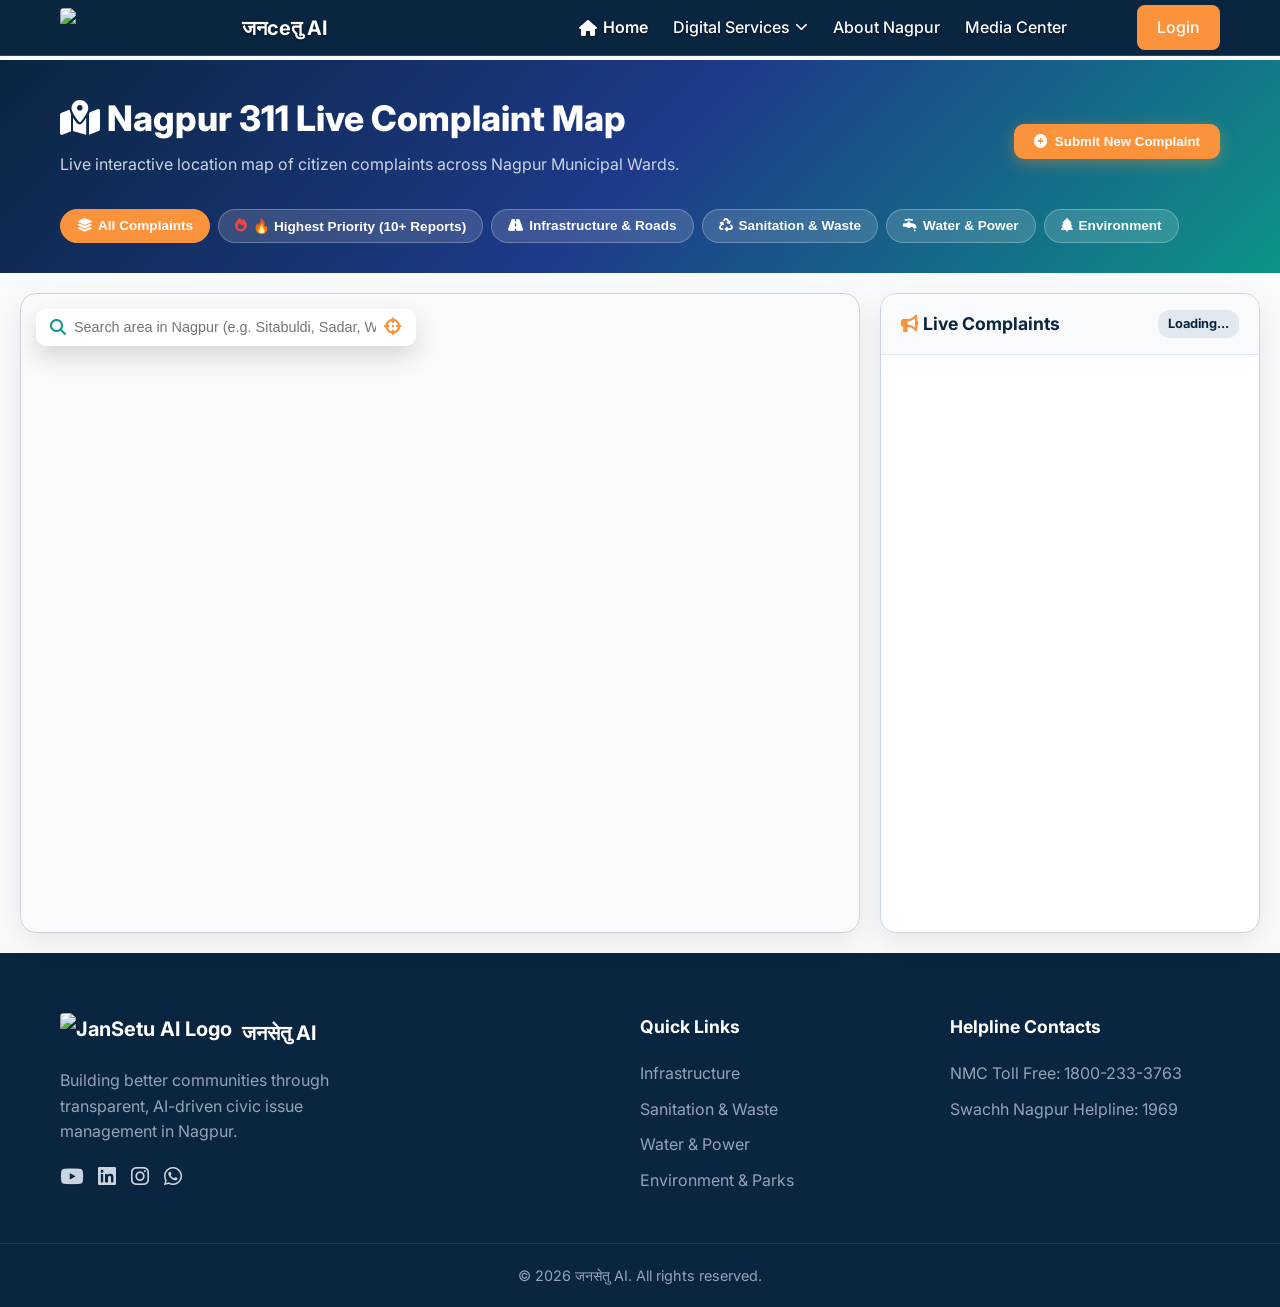
==== commit 257c9b0a: "feat: add social icons (YouTube, LinkedIn, Instagram, WhatsApp) to footer brand section" ====
--- a/explore.html
+++ b/explore.html
@@ -463,6 +463,12 @@
                     <span style="color: white;">जनसेतु AI</span>
                 </div>
                 <p>Building better communities through transparent, AI-driven civic issue management in Nagpur.</p>
+                <div class="social-icons" style="margin-top: 15px; display: flex; gap: 15px;">
+                    <a href="https://youtube.com" target="_blank" rel="noopener" style="color: #cbd5e1; font-size: 1.3rem; transition: color 0.2s;" onmouseover="this.style.color='#ef4444'" onmouseout="this.style.color='#cbd5e1'"><i class="fab fa-youtube"></i></a>
+                    <a href="https://linkedin.com" target="_blank" rel="noopener" style="color: #cbd5e1; font-size: 1.3rem; transition: color 0.2s;" onmouseover="this.style.color='#0a66c2'" onmouseout="this.style.color='#cbd5e1'"><i class="fab fa-linkedin"></i></a>
+                    <a href="https://instagram.com" target="_blank" rel="noopener" style="color: #cbd5e1; font-size: 1.3rem; transition: color 0.2s;" onmouseover="this.style.color='#e1306c'" onmouseout="this.style.color='#cbd5e1'"><i class="fab fa-instagram"></i></a>
+                    <a href="https://wa.me/919876543210" target="_blank" rel="noopener" style="color: #cbd5e1; font-size: 1.3rem; transition: color 0.2s;" onmouseover="this.style.color='#25d366'" onmouseout="this.style.color='#cbd5e1'"><i class="fab fa-whatsapp"></i></a>
+                </div>
             </div>
             <div class="footer-links">
                 <h4>Quick Links</h4>
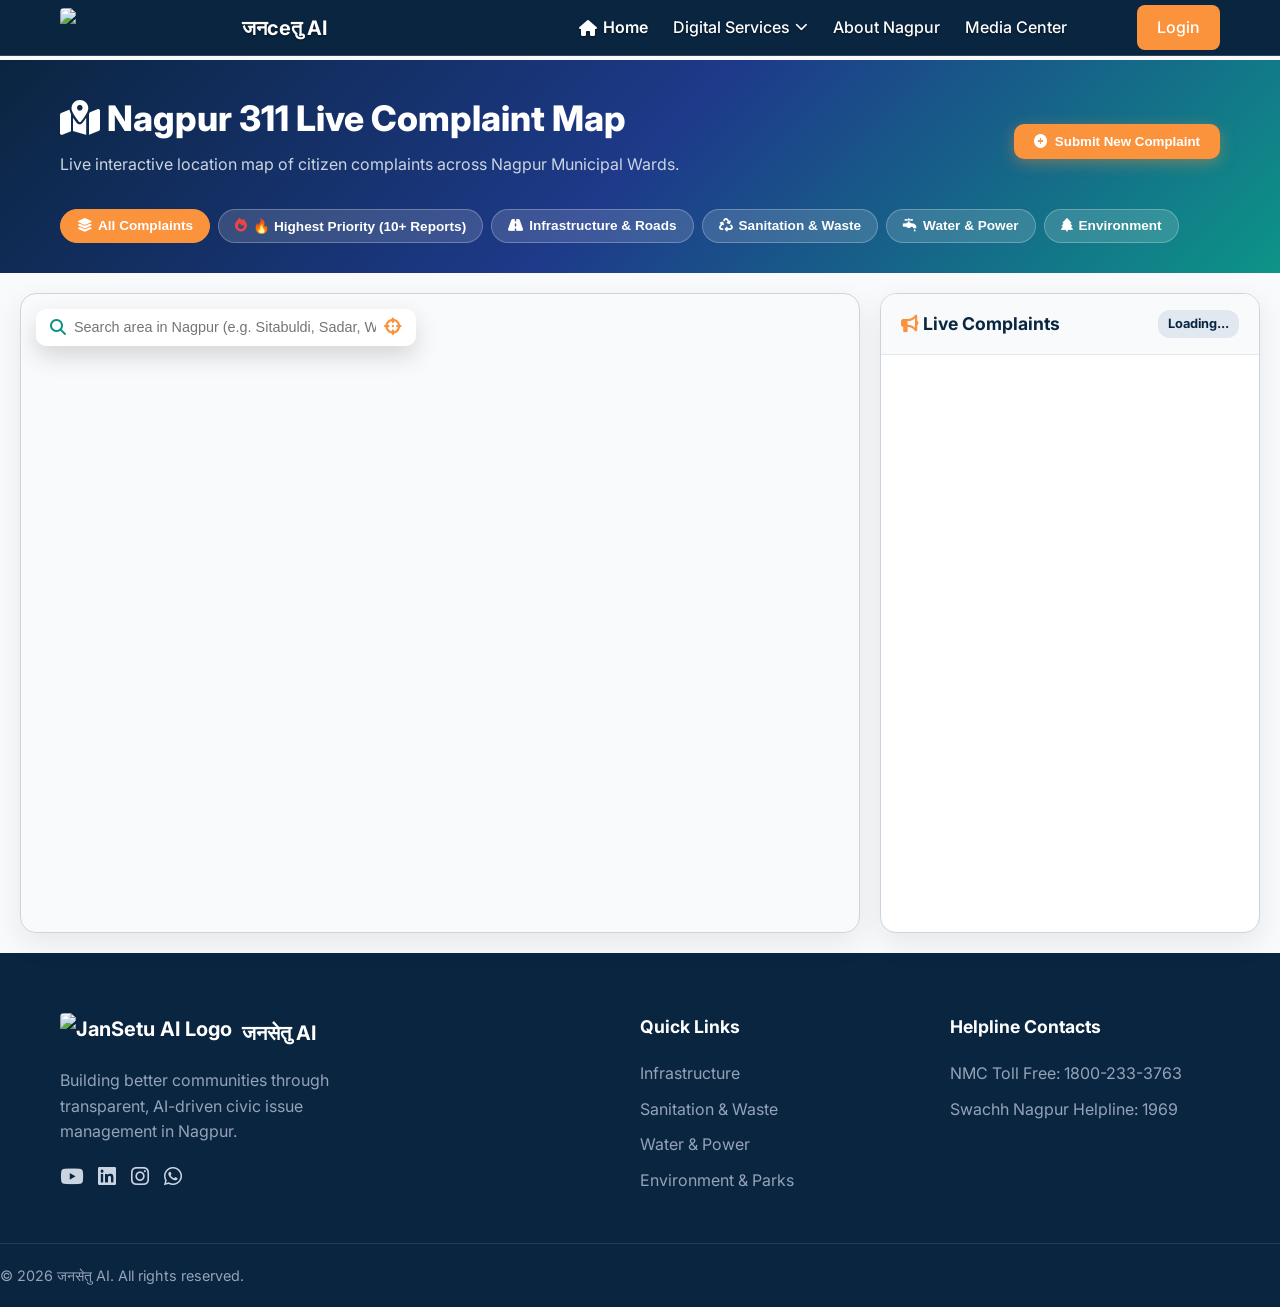
==== commit 6e0070dd: "Update admin, map logic, and integrate Voice and Text complaint hub" ====
--- a/explore.html
+++ b/explore.html
@@ -300,7 +300,8 @@
                 <div class="nav-dropdown">
                     <a href="services.html" class="dropdown-toggle" style="color: white;">Digital Services <i class="fas fa-chevron-down" style="font-size: 0.8em; margin-left: 5px;"></i></a>
                     <div class="dropdown-menu">
-                        <a href="services.html#infrastructure">Infrastructure & Roads</a>
+                        <a href="ycce5/index.html">Voice Complaint Serum <span style="font-size:0.7em;color:var(--accent);">(Sarvam LLM)</span></a>
+                        <a href="report_hub.html">Infrastructure & Roads</a>
                         <a href="services.html#sanitation">Sanitation & Waste</a>
                         <a href="services.html#water">Water & Electricity</a>
                         <a href="services.html#environment">Environment & Parks</a>
--- a/css/style.css
+++ b/css/style.css
@@ -556,11 +556,29 @@
 }
 
 .footer-bottom {
-    text-align: center;
     padding-top: 20px;
     border-top: 1px solid rgba(255, 255, 255, 0.1);
     color: #94a3b8;
     font-size: 0.9rem;
+    overflow: hidden;
+    width: 100%;
+    position: relative;
+    text-align: left;
+}
+
+.footer-bottom p {
+    display: inline-block;
+    white-space: nowrap;
+    animation: footerMarquee 8s linear infinite;
+}
+
+@keyframes footerMarquee {
+    0% {
+        transform: translate3d(-50%, 0, 0);
+    }
+    100% {
+        transform: translate3d(100%, 0, 0);
+    }
 }
 
 /* Responsive */
